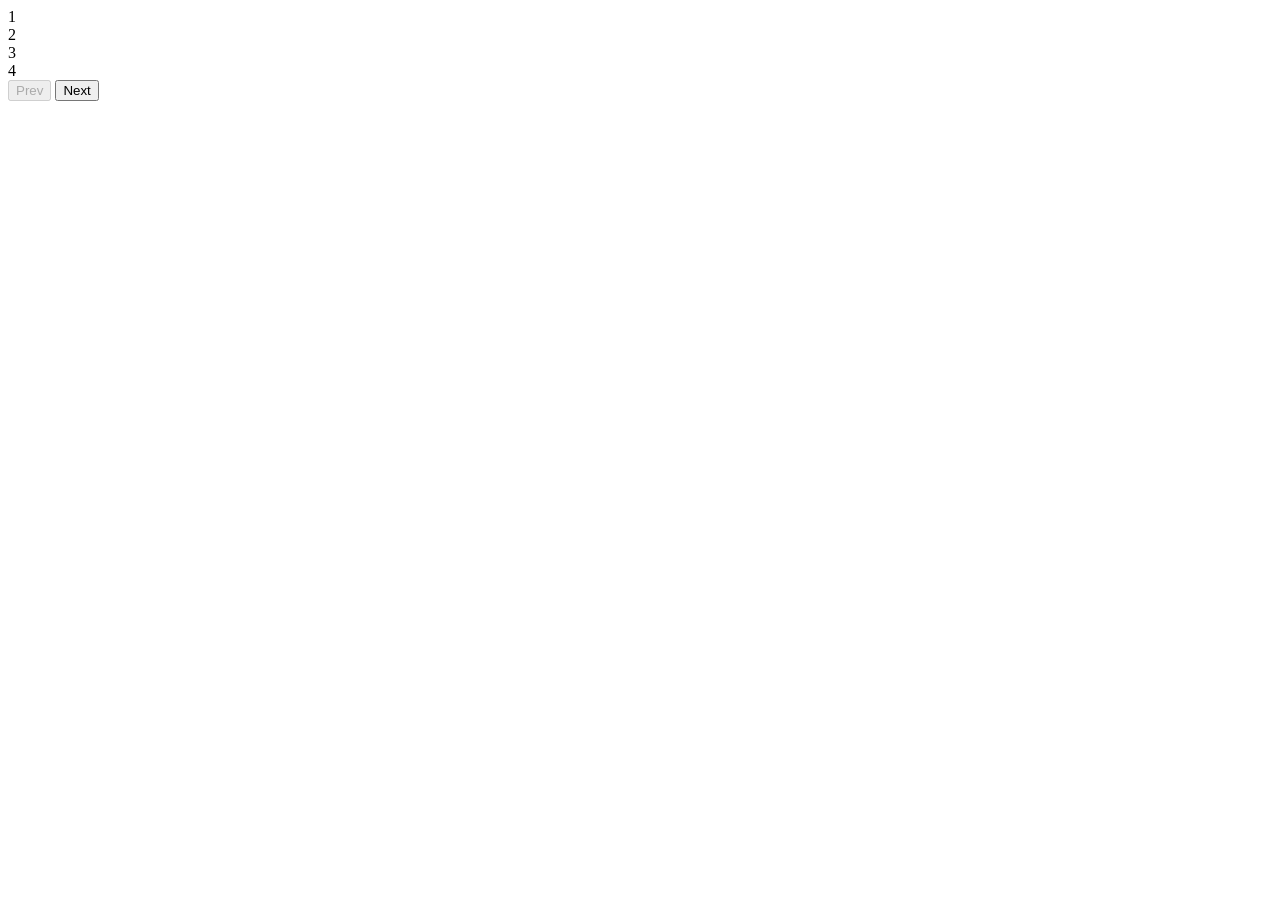
==== 02-progress-steps/index.html @ f0b6bad7 "creat progress steps bar" ====
<!DOCTYPE html>
<html lang="en">

<head>
    <meta charset="UTF-8">
    <meta name="viewport" content="width=device-width, initial-scale=1.0">
    <title>Progress steps bar</title>
</head>

<body>
    <section class="progress-bar-section">
        <div class="progress-bar-container">
            <div class="progress" id="progress"></div>
            <div class="circle" id="active">1</div>
            <div class="circle">2</div>
            <div class="circle">3</div>
            <div class="circle">4</div>
        </div>
        <button class="btn-prev" id="prev" disabled>Prev</button>
        <button class="btn-next" id="next">Next</button>
    </section>
</body>

</html>
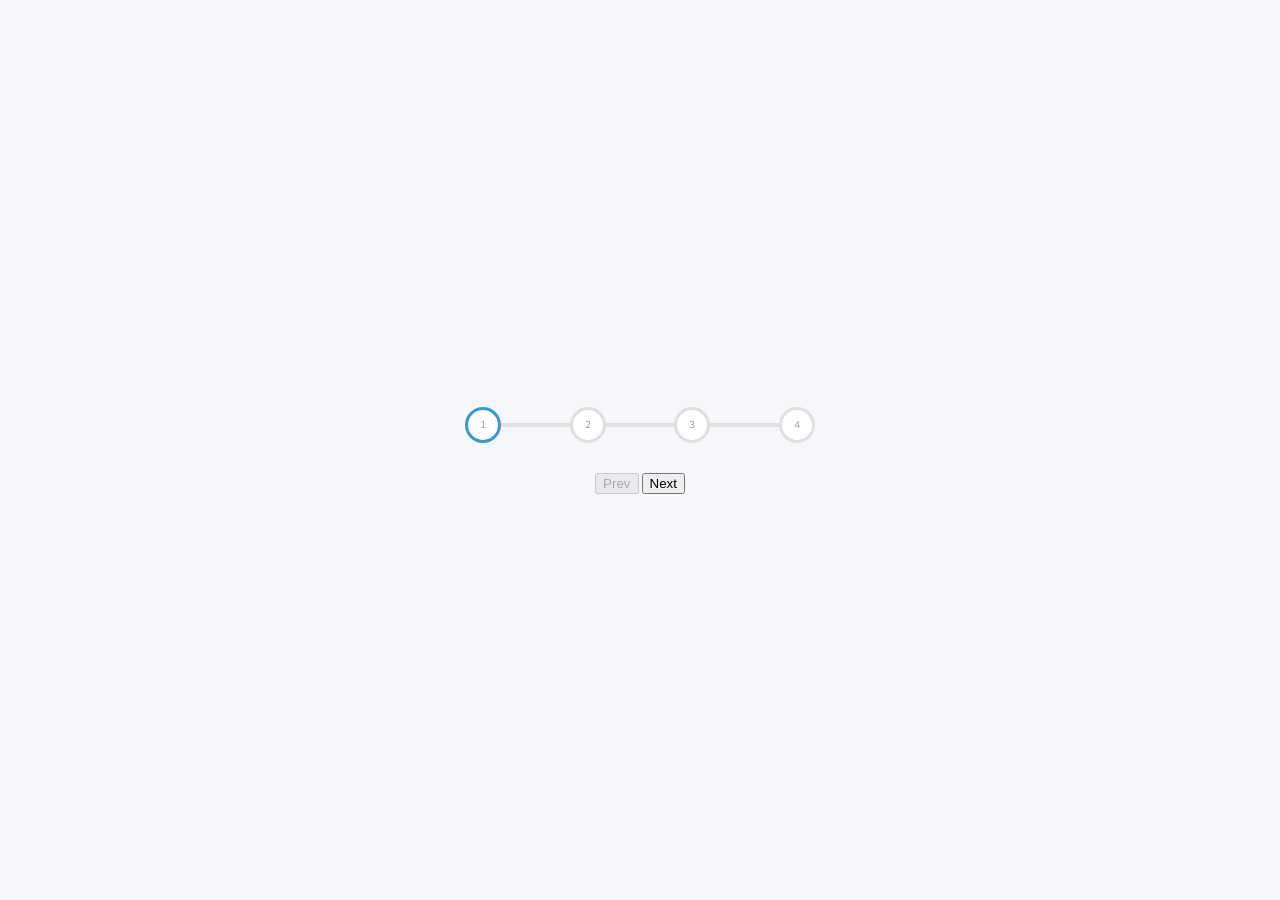
==== commit a8b5c9aa: "changing id to class" ====
--- a/02-progress-steps/index.html
+++ b/02-progress-steps/index.html
@@ -4,6 +4,7 @@
 <head>
     <meta charset="UTF-8">
     <meta name="viewport" content="width=device-width, initial-scale=1.0">
+    <link rel="stylesheet" href="./style.css">
     <title>Progress steps bar</title>
 </head>
 
@@ -11,7 +12,7 @@
     <section class="progress-bar-section">
         <div class="progress-bar-container">
             <div class="progress" id="progress"></div>
-            <div class="circle" id="active">1</div>
+            <div class="circle active">1</div>
             <div class="circle">2</div>
             <div class="circle">3</div>
             <div class="circle">4</div>
--- a/02-progress-steps/style.css
+++ b/02-progress-steps/style.css
@@ -0,0 +1,79 @@
+@import url('https://fonts.googleapis.com/css2?family=Crimson+Text:ital,wght@0,400;0,600;0,700;1,400;1,600;1,700&family=Mulish:ital,wght@0,200..1000;1,200..1000&display=swap');
+
+:root {
+  --line-border-fill: #3498db;
+  --line-border-empty: #e0e0e0;
+}
+
+html {
+  font-size: 62.5%;
+}
+
+body {
+  box-sizing: border-box;
+  display: flex;
+  align-items: center;
+  justify-content: center;
+  height: 100vh;
+  margin: 0;
+  overflow: hidden;
+  font-family: Mulish, 'sans-serif';
+  background-color: #f6f7fb;
+}
+
+/* PROGRESS BAR */
+.progress-bar-section {
+  text-align: center;
+}
+
+.progress-bar-container {
+  display: flex;
+  justify-content: space-between;
+  position: relative;
+  max-width: 100%;
+  width: 35rem;
+  margin-bottom: 3rem;
+}
+
+/* PROGRESS LINE */
+.progress-bar-container::before {
+  position: absolute;
+  top: 50%;
+  left: 0;
+  transform: translateY(-50%);
+  height: 0.4rem;
+  width: 100%;
+  z-index: -1;
+  content: '';
+  background-color: var(--line-border-empty);
+}
+
+.progress {
+  position: absolute;
+  top: 50%;
+  left: 0;
+  transform: translateY(-50%);
+  height: 0.4rem;
+  width: 0;
+  z-index: -1;
+  transition: 0.4s ease;
+  background-color: var(--line-border-fill);
+}
+
+/* CIRCLES */
+.circle {
+  display: flex;
+  align-items: center;
+  justify-content: center;
+  height: 3rem;
+  width: 3rem;
+  border: 3px solid var(--line-border-empty);
+  border-radius: 50%;
+  color: #999;
+  background-color: #fff;
+  transition: 0.4s ease;
+}
+
+.circle.active {
+  border-color: var(--line-border-fill);
+}
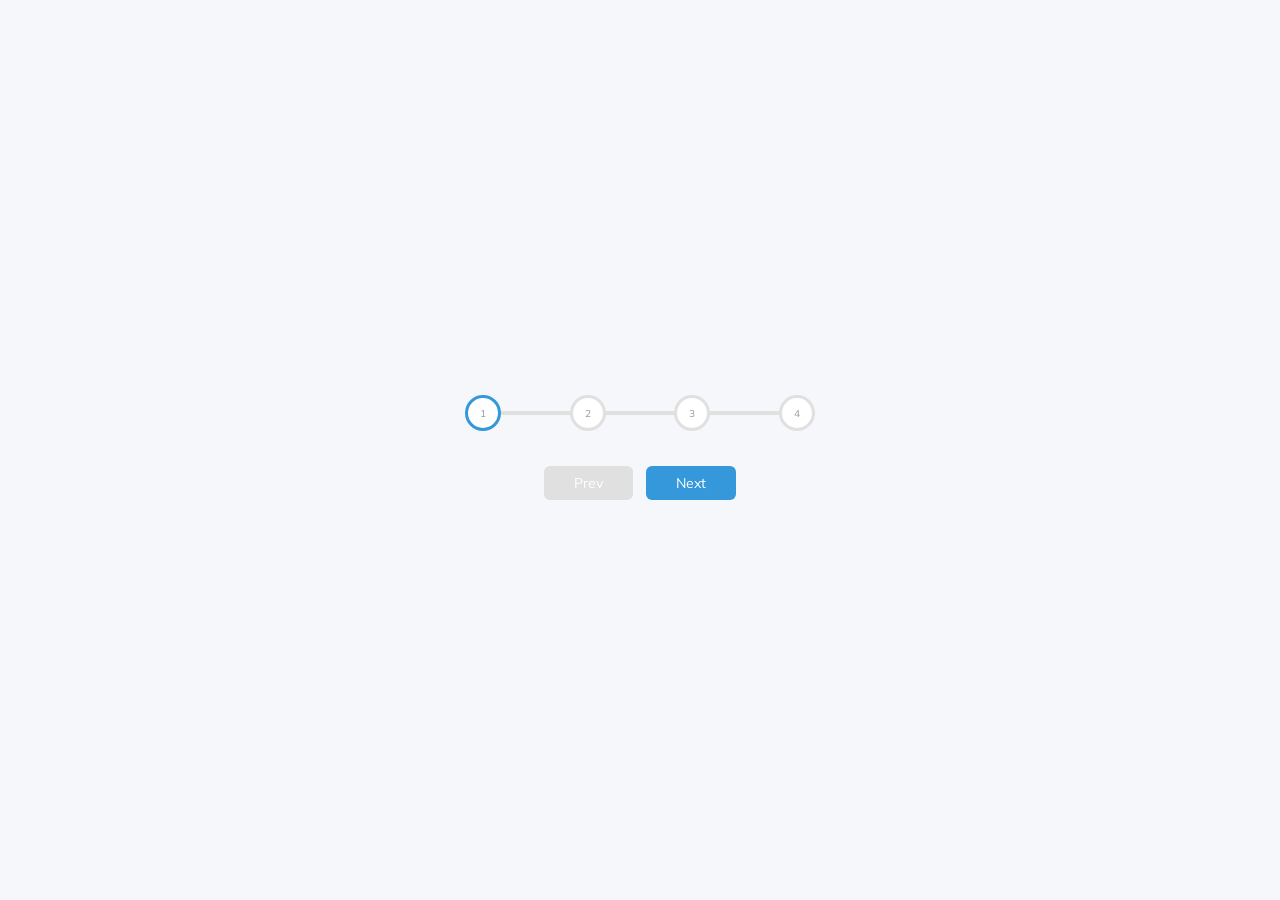
==== commit eb2d30d4: "add link to the javascript file" ====
--- a/02-progress-steps/index.html
+++ b/02-progress-steps/index.html
@@ -17,9 +17,10 @@
             <div class="circle">3</div>
             <div class="circle">4</div>
         </div>
-        <button class="btn-prev" id="prev" disabled>Prev</button>
-        <button class="btn-next" id="next">Next</button>
+        <button class="btn-prev btn" id="prev" disabled>Prev</button>
+        <button class="btn-next btn" id="next">Next</button>
     </section>
+    <script src="./script.js"></script>
 </body>
 
 </html>
--- a/02-progress-steps/style.css
+++ b/02-progress-steps/style.css
@@ -77,3 +77,30 @@
 .circle.active {
   border-color: var(--line-border-fill);
 }
+
+/* BUTTONS */
+.btn {
+  font-family: inherit;
+  font-size: 1.4rem;
+  padding: 0.8rem 3rem;
+  margin: 0.5rem;
+  border: none;
+  border-radius: 6px;
+  color: #fff;
+  background-color: var(--line-border-fill);
+}
+
+.btn:active {
+  transform: scale(
+    0.98
+  ); /*add size effect on click (the button become smaller)*/
+}
+
+.btn:focus {
+  outline: none;
+}
+
+.btn:disabled {
+  cursor: not-allowed;
+  background-color: var(--line-border-empty);
+}
